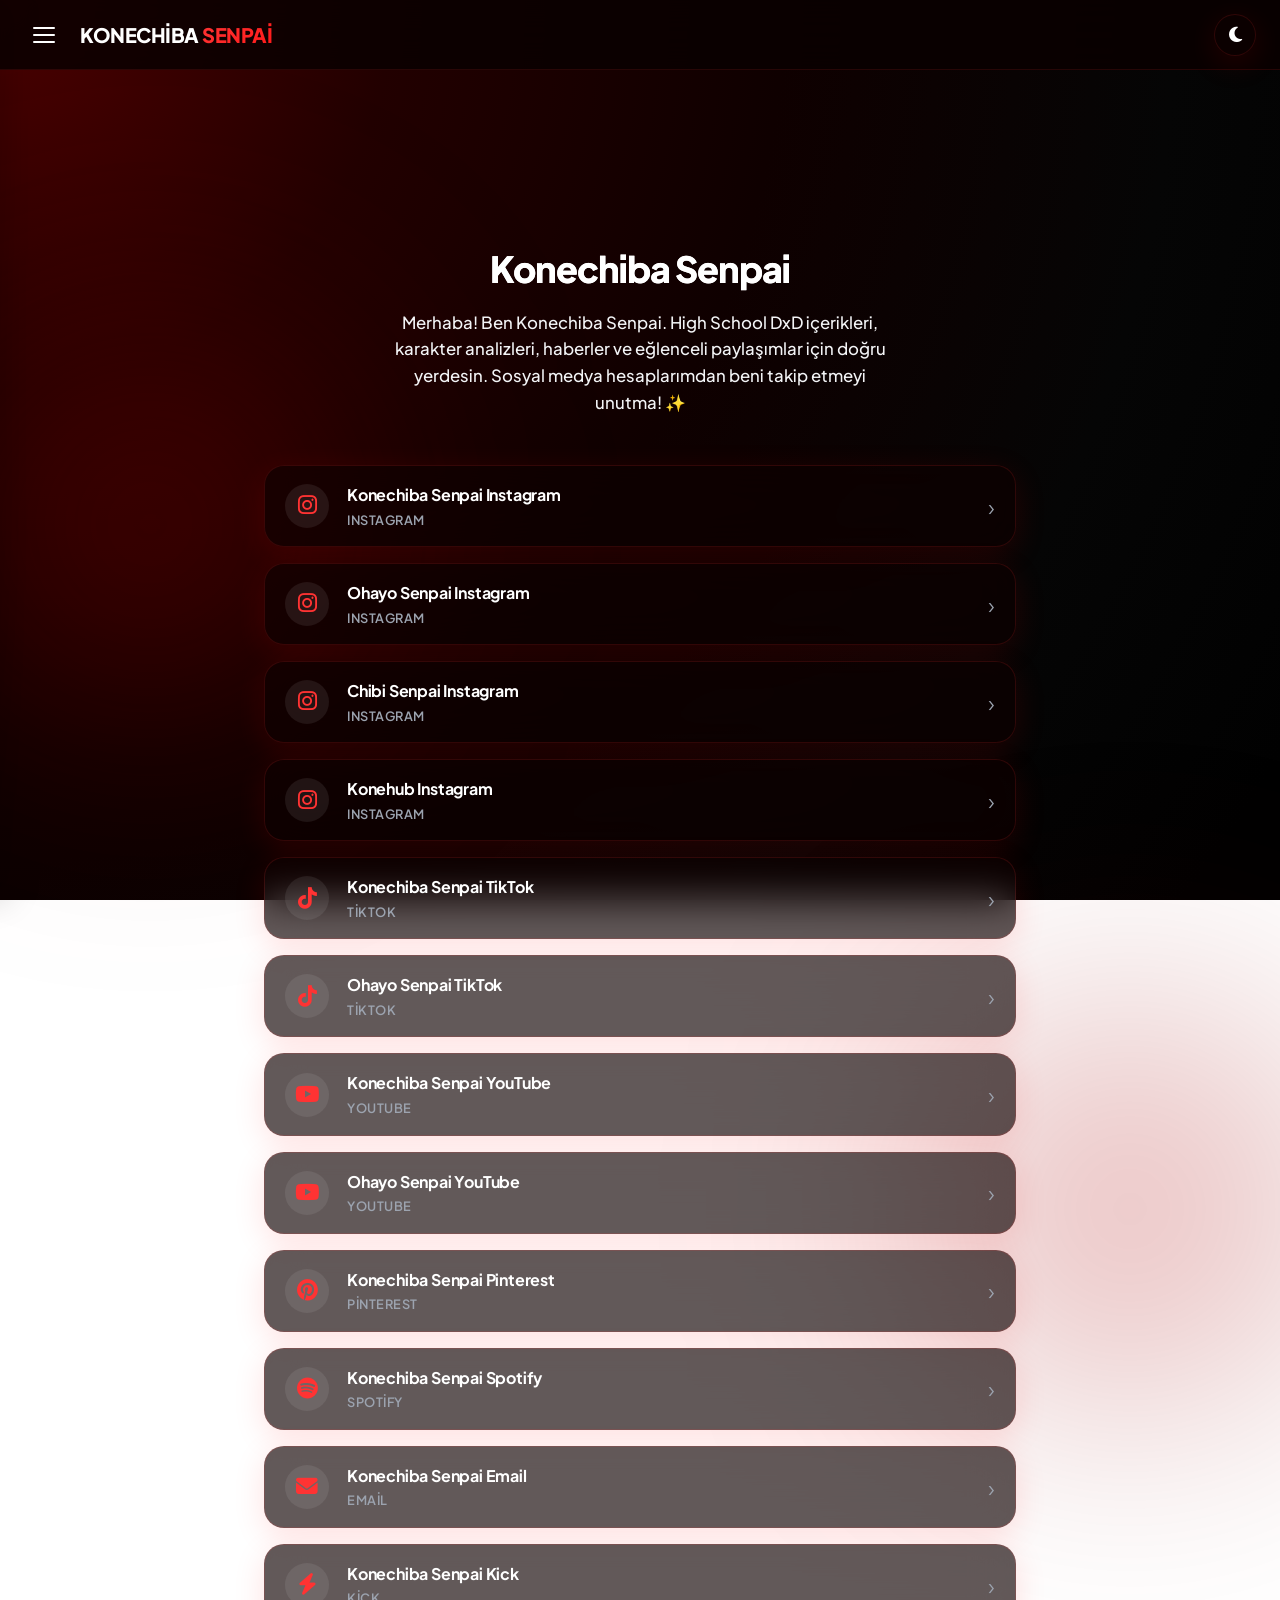
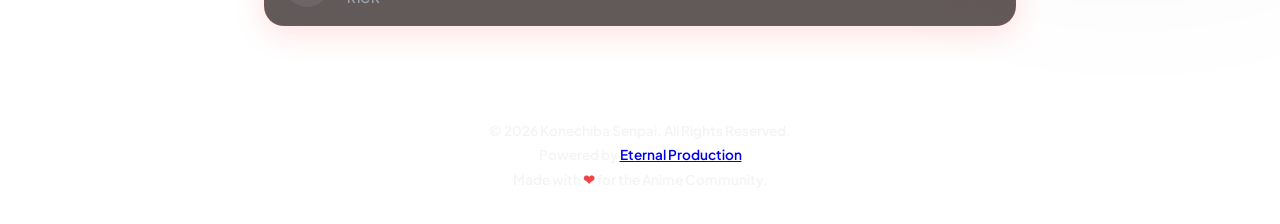
==== index.html @ e098ccb7 "Add files via upload" ====
<!DOCTYPE html>
<html lang="tr" data-theme="light">
<head>
<meta charset="UTF-8">
<meta name="viewport" content="width=device-width, initial-scale=1.0, viewport-fit=cover">
<title>Konechiba Senpai</title>
<meta name="description" content="Konechiba Senpai — Eternal Production çatısı altında Türkçe anime dublaj sanatçısı. Tüm sosyal medya hesapları ve dublaj projeleri burada.">

<meta name="theme-color" content="#ff3333">

<link rel="stylesheet" href="style.css">
<link rel="stylesheet" href="https://cdnjs.cloudflare.com/ajax/libs/font-awesome/6.5.1/css/all.min.css">
</head>
<body>

<div id="loading-screen" class="loading-screen">
  <div class="loading-mark" aria-hidden="true"></div>
</div>

<div id="app-shell">

  <!-- NAVBAR -->
  <header class="navbar">
    <div class="navbar-left">
      <button id="hamburger-btn" class="hamburger-btn" aria-label="Menüyü aç" aria-expanded="false">
        <span></span><span></span><span></span>
      </button>
      <div class="brand">Konechiba <span>Senpai</span></div>
    </div>
    <div class="navbar-right">
      <button id="theme-toggle-btn" class="theme-toggle-btn" aria-label="Temayı değiştir">
        <i class="fa-solid fa-moon" id="theme-icon"></i>
      </button>
    </div>
  </header>

  <!-- SIDE MENU -->
  <div id="side-overlay" class="side-overlay"></div>
  <nav id="side-menu" class="side-menu" aria-label="Ana menü">
    <div class="side-menu-header">
      <div class="brand">Konechiba <span>Senpai</span></div>
      <button id="side-menu-close" class="side-menu-close" aria-label="Menüyü kapat">✕</button>
    </div>
    <div class="side-menu-section">
      <p class="side-menu-title">Menü</p>
      <a href="index.html" class="side-menu-link active"><span class="icon">🏠</span> Ana Sayfa</a>
      <a href="dublaj.html" class="side-menu-link"><span class="icon">🎬</span> Dublajlarımız</a>
    </div>
  </nav>

  <!-- MAIN -->
  <main class="page-content">
    <section class="hero">
      <img id="hero-logo" class="hero-logo" src="" alt="Konechiba Senpai logo" onerror="this.style.visibility='hidden'">
      <h1 id="hero-name" class="hero-name">&nbsp;</h1>
      <p id="hero-bio" class="hero-bio">&nbsp;</p>
    </section>

    <section id="social-grid" class="social-grid" aria-label="Sosyal medya hesapları">
      <!-- JS ile home.js'den otomatik oluşturulur -->
    </section>
  </main>

  <footer class="site-footer">
    <p>© 2026 Konechiba Senpai. All Rights Reserved.</p>
    <p>
      Powered by
      <a href="https://www.eternalproduction.net" target="_blank" rel="noopener noreferrer">
        Eternal Production
      </a>
    </p>
    <p>Made with <span>❤</span> for the Anime Community.</p>
  </footer>
</div>

<div id="toast-stack" class="toast-stack"></div>

<script src="common.js"></script>
<script src="home.js"></script>
</body>
</html>
---- style.css ----
/* ==========================================================================
   style.css — Konechiba Senpai | Eternal Production
   Premium Glassmorphism Dark/Light Theme Design
   ========================================================================== */

@import url('https://fonts.googleapis.com/css2?family=Plus+Jakarta+Sans:wght@300;400;500;600;700;800&display=swap');

/* === CSS VARIABLES === */
:root {
  /* Fonts */
  --font-main: 'Plus Jakarta Sans', sans-serif;

  /* Colors - Default Black & Red Theme (formerly Light) */
  --bg-gradient: radial-gradient(
    circle at top left,
    #4d0000 0%,
    #220000 25%,
    #0f0000 50%,
    #050505 75%,
    #000000 100%
  );
  --bg-solid: #000000;
  --text-primary: #ffffff;
  --text-secondary: #f3f4f6;
  --text-muted: #9ca3af;
  --accent: #ff3333;
  --accent-glow: rgba(255, 51, 51, 0.25);
  --accent-hover: #ff1a1a;
  
  /* Glassmorphism Elements */
  --glass-bg: rgba(15, 0, 0, 0.65);
  --glass-border: rgba(255, 51, 51, 0.15);
  --glass-shadow: 0 8px 32px 0 rgba(255, 0, 0, 0.12);
  --glass-blur: blur(20px);
  
  /* Specific UI Panels */
  --nav-bg: rgba(10, 0, 0, 0.85);
  --nav-border: rgba(255, 51, 51, 0.12);
  --side-menu-bg: rgba(5, 0, 0, 0.98);
  --card-hover-bg: rgba(255, 0, 0, 0.08);
  --border-light: rgba(255, 255, 255, 0.08);

  /* Common Variables */
  --transition-fast: 0.2s cubic-bezier(0.4, 0, 0.2, 1);
  --transition-normal: 0.3s cubic-bezier(0.4, 0, 0.2, 1);
  --transition-slow: 0.5s cubic-bezier(0.4, 0, 0.2, 1);
  --radius-sm: 8px;
  --radius-md: 14px;
  --radius-lg: 20px;
  --radius-xl: 30px;
}

html[data-theme="dark"] {
  /* Colors - Crimson Dark Theme */
  --bg-gradient: radial-gradient(
    circle at top left,
    #8b0000 0%,
    #4d0000 25%,
    #1a0000 50%,
    #050505 75%,
    #000000 100%
  );

  --bg-solid: #000000;
  --text-primary: #f9fafb;
  --text-secondary: #d1d5db;
  --text-muted: #9ca3af;

  /* Red Theme */
  --accent: #ff1a1a;
  --accent-glow: rgba(255, 0, 0, 0.30);
  --accent-hover: #ff4040;

  /* Glassmorphism */
  --glass-bg: rgba(20, 0, 0, 0.55);
  --glass-border: rgba(255, 255, 255, 0.08);
  --glass-shadow: 0 8px 32px rgba(255, 0, 0, 0.15);
  --glass-blur: blur(20px);

  /* Panels */
  --nav-bg: rgba(15, 0, 0, 0.80);
  --nav-border: rgba(255, 0, 0, 0.08);
  --side-menu-bg: rgba(10, 0, 0, 0.97);
  --card-hover-bg: rgba(255, 0, 0, 0.05);
  --border-light: rgba(255, 255, 255, 0.06);

}

/* === RESET & BASE === */
*, *::before, *::after {
  box-sizing: border-box;
  margin: 0;
  padding: 0;
  -webkit-tap-highlight-color: transparent;
}

body {
  font-family: var(--font-main);
  background: var(--bg-gradient);
  background-attachment: fixed;
  color: var(--text-primary);
  min-height: 100vh;
  display: flex;
  flex-direction: column;
  overflow-x: hidden;
  transition: background var(--transition-slow), color var(--transition-normal);
  line-height: 1.6;
}

/* === LOADING SCREEN === */
.loading-screen {
  position: fixed;
  top: 0; left: 0; right: 0; bottom: 0;
  background: var(--bg-solid);
  display: flex;
  justify-content: center;
  align-items: center;
  z-index: 9999;
  opacity: 1;
  visibility: visible;
  transition: opacity var(--transition-normal), visibility var(--transition-normal);
}

.loading-screen.is-hidden {
  opacity: 0;
  visibility: hidden;
}

.loading-mark {
  width: 45px;
  height: 45px;
  border: 3px solid var(--border-light);
  border-top-color: var(--accent);
  border-radius: 50%;
  animation: spin 0.8s cubic-bezier(0.5, 0.1, 0.5, 0.9) infinite;
}

@keyframes spin {
  to { transform: rotate(360deg); }
}

/* === APP SHELL === */
#app-shell {
  display: flex;
  flex-direction: column;
  min-height: 100vh;
  position: relative;
  z-index: 1;
}

#app-shell::before,
#app-shell::after {
  content: "";
  position: absolute;
  width: 500px;
  height: 500px;
  border-radius: 50%;
  background: radial-gradient(
    circle,
    rgba(255, 0, 0, 0.35) 0%,
    rgba(120, 0, 0, 0.20) 40%,
    transparent 100%
  );
  filter: blur(120px);
  z-index: -1;
  pointer-events: none;
  animation: float 10s ease-in-out infinite alternate;
}

#app-shell::before {
  top: 5%;
  left: -150px;
}

#app-shell::after {
  bottom: 10%;
  right: -150px;
  animation-delay: -5s;

}

#app-shell::before {
  top: 15%;
  left: -100px;
}

#app-shell::after {
  bottom: 20%;
  right: -100px;
  animation-delay: -5s;
}

@keyframes float {
  0% { transform: translate(0, 0) scale(1); }
  100% { transform: translate(50px, 50px) scale(1.1); }
}

/* === GLASS CARD COMMON === */
.glass-card {
  background: var(--glass-bg);
  backdrop-filter: var(--glass-blur);
  -webkit-backdrop-filter: var(--glass-blur);
  border: 1px solid var(--glass-border);
  box-shadow: var(--glass-shadow);
  border-radius: var(--radius-lg);
  transition: transform var(--transition-normal), background-color var(--transition-normal), border var(--transition-normal), box-shadow var(--transition-normal);
}

/* === NAVBAR === */
.navbar {
  position: fixed;
  top: 0;
  left: 0;
  right: 0;
  height: 70px;
  padding: 0 24px;
  display: flex;
  justify-content: space-between;
  align-items: center;
  background: var(--nav-bg);
  backdrop-filter: var(--glass-blur);
  -webkit-backdrop-filter: var(--glass-blur);
  border-bottom: 1px solid var(--nav-border);
  z-index: 1000;
  transition: background var(--transition-normal), border var(--transition-normal);
}

.navbar-left, .navbar-right {
  display: flex;
  align-items: center;
  gap: 16px;
}

/* Brand Name */
.brand {
  font-size: 1.25rem;
  font-weight: 800;
  letter-spacing: -0.5px;
  color: var(--text-primary);
  text-transform: uppercase;
}

.brand span {
  color: var(--accent);
  background: linear-gradient(135deg, var(--accent), var(--accent-hover));
  -webkit-background-clip: text;
  -webkit-text-fill-color: transparent;
}

/* Hamburger Button */
.hamburger-btn {
  background: none;
  border: none;
  cursor: pointer;
  width: 40px;
  height: 40px;
  display: flex;
  flex-direction: column;
  justify-content: center;
  align-items: center;
  gap: 5px;
  border-radius: var(--radius-sm);
  transition: background var(--transition-fast);
}

.hamburger-btn:hover {
  background: var(--border-light);
}

.hamburger-btn span {
  display: block;
  width: 22px;
  height: 2px;
  background-color: var(--text-primary);
  border-radius: 2px;
  transition: transform var(--transition-normal), opacity var(--transition-normal);
}

.hamburger-btn.is-open span:nth-child(1) {
  transform: translateY(7px) rotate(45deg);
}

.hamburger-btn.is-open span:nth-child(2) {
  opacity: 0;
}

.hamburger-btn.is-open span:nth-child(3) {
  transform: translateY(-7px) rotate(-45deg);
}

/* Theme Toggle Button */
.theme-toggle-btn {
  background: var(--glass-bg);
  border: 1px solid var(--glass-border);
  cursor: pointer;
  width: 42px;
  height: 42px;
  border-radius: 50%;
  display: flex;
  justify-content: center;
  align-items: center;
  color: var(--text-primary);
  font-size: 1.1rem;
  box-shadow: var(--glass-shadow);
  transition: transform var(--transition-fast), background var(--transition-fast);
}

.theme-toggle-btn:hover {
  transform: scale(1.08);
  background: var(--card-hover-bg);
}

.theme-toggle-btn:active {
  transform: scale(0.95);
}

/* PWA Install Button */
.nav-pill {
  font-family: var(--font-main);
  font-size: 0.9rem;
  font-weight: 600;
  padding: 8px 16px;
  border-radius: var(--radius-xl);
  border: none;
  cursor: pointer;
  display: flex;
  align-items: center;
  gap: 8px;
  text-decoration: none;
  transition: transform var(--transition-fast), background var(--transition-fast), box-shadow var(--transition-fast);
}

.nav-pill.primary {
  background: var(--accent);
  color: #ffffff;
  box-shadow: 0 4px 14px var(--accent-glow);
}

.nav-pill.primary:hover {
  background: var(--accent-hover);
  transform: translateY(-2px);
  box-shadow: 0 6px 20px var(--accent-glow);
}

.nav-pill.primary:active {
  transform: translateY(0);
}

.install-pill {
  display: none !important; /* Hide initially */
}

.install-pill.is-visible {
  display: inline-flex !important; /* Display when eligible */
}

/* === SIDE DRAWER MENU === */
.side-overlay {
  position: fixed;
  top: 0; left: 0; right: 0; bottom: 0;
  background: rgba(0, 0, 0, 0.4);
  backdrop-filter: blur(4px);
  -webkit-backdrop-filter: blur(4px);
  z-index: 1100;
  opacity: 0;
  visibility: hidden;
  transition: opacity var(--transition-normal), visibility var(--transition-normal);
}

.side-overlay.is-visible {
  opacity: 1;
  visibility: visible;
}

.side-menu {
  position: fixed;
  top: 0;
  left: 0;
  bottom: 0;
  width: 300px;
  max-width: 85%;
  background: var(--side-menu-bg);
  backdrop-filter: blur(20px);
  -webkit-backdrop-filter: blur(20px);
  z-index: 1200;
  transform: translateX(-100%);
  transition: transform var(--transition-normal);
  display: flex;
  flex-direction: column;
  padding: 24px;
  box-shadow: 10px 0 30px rgba(0, 0, 0, 0.15);
  border-right: 1px solid var(--nav-border);
}

.side-menu.is-open {
  transform: translateX(0);
}

.side-menu-header {
  display: flex;
  justify-content: space-between;
  align-items: center;
  margin-bottom: 40px;
}

.side-menu-close {
  background: none;
  border: none;
  cursor: pointer;
  color: var(--text-primary);
  font-size: 1.25rem;
  width: 36px;
  height: 36px;
  display: flex;
  justify-content: center;
  align-items: center;
  border-radius: 50%;
  transition: background var(--transition-fast);
}

.side-menu-close:hover {
  background: var(--border-light);
}

.side-menu-section {
  display: flex;
  flex-direction: column;
  gap: 8px;
}

.side-menu-title {
  font-size: 0.8rem;
  font-weight: 700;
  text-transform: uppercase;
  letter-spacing: 1.5px;
  color: var(--text-muted);
  margin-bottom: 12px;
  padding-left: 8px;
}

.side-menu-link {
  font-size: 1rem;
  font-weight: 600;
  color: var(--text-secondary);
  text-decoration: none;
  padding: 14px 18px;
  border-radius: var(--radius-md);
  display: flex;
  align-items: center;
  gap: 12px;
  transition: color var(--transition-fast), background var(--transition-fast), transform var(--transition-fast);
}

.side-menu-link .icon {
  font-size: 1.15rem;
}

.side-menu-link:hover {
  color: var(--accent);
  background: var(--border-light);
  transform: translateX(5px);
}

.side-menu-link.active {
  color: #ffffff;
  background: var(--accent);
  box-shadow: 0 4px 15px var(--accent-glow);
}

.side-menu-link.active:hover {
  transform: none;
}

/* === PAGE CONTENT & HERO === */
.page-content {
  flex-grow: 1;
  padding: 110px 24px 60px 24px; /* Space for fixed navbar */
  max-width: 800px;
  width: 100%;
  margin: 0 auto;
}

.hero {
  text-align: center;
  margin-bottom: 48px;
  display: flex;
  flex-direction: column;
  align-items: center;
}

.hero-logo {
  width: 110px;
  height: 110px;
  border-radius: 50%;
  object-fit: cover;
  margin-bottom: 20px;
  border: 4px solid var(--glass-border);
  box-shadow: var(--glass-shadow);
  background: var(--glass-bg);
  animation: logoPulse 4s ease-in-out infinite alternate;
}

@keyframes logoPulse {
  0% { transform: scale(1); box-shadow: 0 0 0 0 var(--accent-glow); }
  100% { transform: scale(1.03); box-shadow: 0 0 20px 4px var(--accent-glow); }
}

.hero-name {
  font-size: 2.25rem;
  font-weight: 800;
  letter-spacing: -1px;
  margin-bottom: 12px;
  color: var(--text-primary);
  background: linear-gradient(135deg, var(--text-primary), var(--text-secondary));
  -webkit-background-clip: text;
}

.hero-bio {
  font-size: 1.05rem;
  font-weight: 500;
  color: var(--text-secondary);
  max-width: 500px;
  margin: 0 auto;
  line-height: 1.6;
}

/* === SOCIAL GRID === */
.social-grid {
  display: flex;
  flex-direction: column;
  gap: 16px;
  width: 100%;
}

.social-card {
  display: flex;
  align-items: center;
  padding: 16px 20px;
  text-decoration: none;
  color: var(--text-primary);
  opacity: 0;
  animation: slideInUp 0.6s cubic-bezier(0.16, 1, 0.3, 1) forwards;
}

@keyframes slideInUp {
  from {
    opacity: 0;
    transform: translateY(20px);
  }
  to {
    opacity: 1;
    transform: translateY(0);
  }
}

.social-card:hover {
  transform: translateY(-3px);
  background: var(--card-hover-bg);
  box-shadow: 0 12px 30px rgba(31, 38, 135, 0.12);
  border-color: var(--accent);
}

.social-icon {
  width: 44px;
  height: 44px;
  border-radius: 50%;
  background: var(--border-light);
  display: flex;
  justify-content: center;
  align-items: center;
  font-size: 1.35rem;
  color: var(--accent);
  flex-shrink: 0;
  margin-right: 18px;
  overflow: hidden;
  transition: transform var(--transition-fast), background var(--transition-fast);
}

.social-icon img {
  width: 100%;
  height: 100%;
  object-fit: cover;
}

.social-card:hover .social-icon {
  transform: scale(1.1) rotate(-5deg);
  background: var(--accent-glow);
}

.social-text {
  flex-grow: 1;
  display: flex;
  flex-direction: column;
}

.social-username {
  font-weight: 700;
  font-size: 1rem;
  letter-spacing: -0.2px;
  margin-bottom: 2px;
}

.social-platform {
  font-size: 0.8rem;
  color: var(--text-muted);
  font-weight: 600;
  text-transform: uppercase;
  letter-spacing: 0.5px;
}

.social-arrow {
  font-size: 1.5rem;
  color: var(--text-muted);
  font-weight: 300;
  transition: transform var(--transition-fast), color var(--transition-fast);
  margin-left: 10px;
}

.social-card:hover .social-arrow {
  transform: translateX(4px);
  color: var(--accent);
}

/* Disabled State for invalid URL */
.social-card[aria-disabled="true"] {
  cursor: not-allowed;
  opacity: 0.6 !important;
}

.social-card[aria-disabled="true"] .social-arrow {
  display: none;
}

/* === DUB GRID (PROJECTS PAGE) === */
.page-header {
  text-align: center;
  margin-bottom: 40px;
}

.page-eyebrow {
  font-size: 0.8rem;
  font-weight: 700;
  text-transform: uppercase;
  letter-spacing: 2px;
  color: var(--accent);
  margin-bottom: 8px;
}

.page-title {
  font-size: 2.25rem;
  font-weight: 800;
  letter-spacing: -1px;
  margin-bottom: 12px;
}

.page-sub {
  font-size: 1.05rem;
  color: var(--text-secondary);
}

.dub-grid {
  display: flex;
  flex-direction: column;
  gap: 28px;
  width: 100%;
}

.dub-card {
  display: flex;
  flex-direction: column;
  overflow: hidden;
  opacity: 0;
  animation: slideInUp 0.6s cubic-bezier(0.16, 1, 0.3, 1) forwards;
  transition: transform var(--transition-normal), box-shadow var(--transition-normal);
}

.dub-card:hover {
  transform: translateY(-5px);
  box-shadow: 0 15px 35px rgba(0, 0, 0, 0.12);
}

.dub-cover {
  width: 100%;
  height: 220px;
  object-fit: cover;
  border-bottom: 1px solid var(--border-light);
}

.dub-body {
  padding: 24px;
  display: flex;
  flex-direction: column;
  gap: 14px;
}

.dub-site-row {
  display: flex;
  align-items: center;
  gap: 8px;
}

.dub-site-logo {
  width: 18px;
  height: 18px;
  object-fit: contain;
  border-radius: 4px;
}

.dub-site-name {
  font-size: 0.75rem;
  font-weight: 700;
  color: var(--text-muted);
  text-transform: uppercase;
  letter-spacing: 1px;
}

.dub-title {
  font-size: 1.4rem;
  font-weight: 700;
  letter-spacing: -0.4px;
  line-height: 1.3;
}

.dub-desc {
  font-size: 0.95rem;
  color: var(--text-secondary);
  line-height: 1.55;
}

/* Meta Grid inside Dub Card */
.dub-meta-grid {
  display: grid;
  grid-template-columns: repeat(2, 1fr);
  gap: 12px;
  padding: 14px;
  background: var(--border-light);
  border-radius: var(--radius-md);
  margin: 6px 0;
}

.dub-meta-item {
  display: flex;
  flex-direction: column;
  gap: 2px;
}

.dub-meta-item .label {
  font-size: 0.72rem;
  font-weight: 700;
  text-transform: uppercase;
  letter-spacing: 0.5px;
  color: var(--text-muted);
}

.dub-meta-item .value {
  font-size: 0.85rem;
  font-weight: 600;
  color: var(--text-primary);
}

/* Dub Watch Button */
.btn {
  font-family: var(--font-main);
  font-size: 0.95rem;
  font-weight: 700;
  padding: 12px 24px;
  border-radius: var(--radius-md);
  border: none;
  cursor: pointer;
  display: inline-flex;
  justify-content: center;
  align-items: center;
  gap: 10px;
  text-decoration: none;
  text-align: center;
  width: 100%;
  text-transform: uppercase;
  letter-spacing: 0.5px;
  transition: transform var(--transition-fast), background var(--transition-fast), box-shadow var(--transition-fast);
}

.btn-primary {
  background: var(--accent);
  color: #ffffff;
  box-shadow: 0 4px 14px var(--accent-glow);
}

.btn-primary:hover {
  background: var(--accent-hover);
  transform: translateY(-2px);
  box-shadow: 0 6px 20px var(--accent-glow);
}

.btn-primary:active {
  transform: translateY(0);
}

.btn-ghost {
  background: var(--border-light);
  color: var(--text-muted);
  cursor: not-allowed;
}

/* === SITE FOOTER === */
.site-footer {
  text-align: center;
  padding: 32px 24px;
  font-size: 0.85rem;
  font-weight: 600;
  color: var(--text-secondary);
  border-top: 1px solid var(--border-light);
  margin-top: auto;
  line-height: 1.8;
}

.site-footer span {
  color: #ef4444;
  display: inline-block;
  animation: heartBeat 1.2s infinite;
}

@keyframes heartBeat {
  0%, 100% { transform: scale(1); }
  50% { transform: scale(1.2); }
}

/* === TOAST NOTIFICATIONS === */
.toast-stack {
  position: fixed;
  bottom: 24px;
  right: 24px;
  z-index: 2000;
  display: flex;
  flex-direction: column;
  gap: 10px;
  pointer-events: none;
  max-width: 320px;
  width: calc(100% - 48px);
}

.toast {
  background: var(--glass-bg);
  backdrop-filter: var(--glass-blur);
  -webkit-backdrop-filter: var(--glass-blur);
  border: 1px solid var(--glass-border);
  box-shadow: var(--glass-shadow);
  padding: 14px 18px;
  border-radius: var(--radius-md);
  font-size: 0.85rem;
  font-weight: 600;
  color: var(--text-primary);
  pointer-events: auto;
  animation: toastIn 0.35s cubic-bezier(0.16, 1, 0.3, 1) forwards;
  display: flex;
  align-items: center;
  border-left: 4px solid var(--accent);
}

.toast.success {
  border-left-color: #10b981;
}

.toast.error {
  border-left-color: #ef4444;
}

@keyframes toastIn {
  from {
    opacity: 0;
    transform: translateY(20px) scale(0.9);
  }
  to {
    opacity: 1;
    transform: translateY(0) scale(1);
  }
}

/* === PLACEHOLDERS === */
.placeholder-note {
  text-align: center;
  color: var(--text-secondary);
  padding: 30px;
  font-weight: 500;
}

/* === RESPONSIVE MEDIA QUERIES === */
@media (min-width: 600px) {
  .dub-card {
    flex-direction: row;
    height: 280px;
  }
  
  .dub-cover {
    width: 200px;
    height: 100%;
    border-bottom: none;
    border-right: 1px solid var(--border-light);
  }
  
  .dub-body {
    flex-grow: 1;
    padding: 24px;
    justify-content: center;
  }
  
  .dub-meta-grid {
    grid-template-columns: repeat(4, 1fr);
  }
  
  .btn {
    width: auto;
    align-self: flex-start;
  }
}
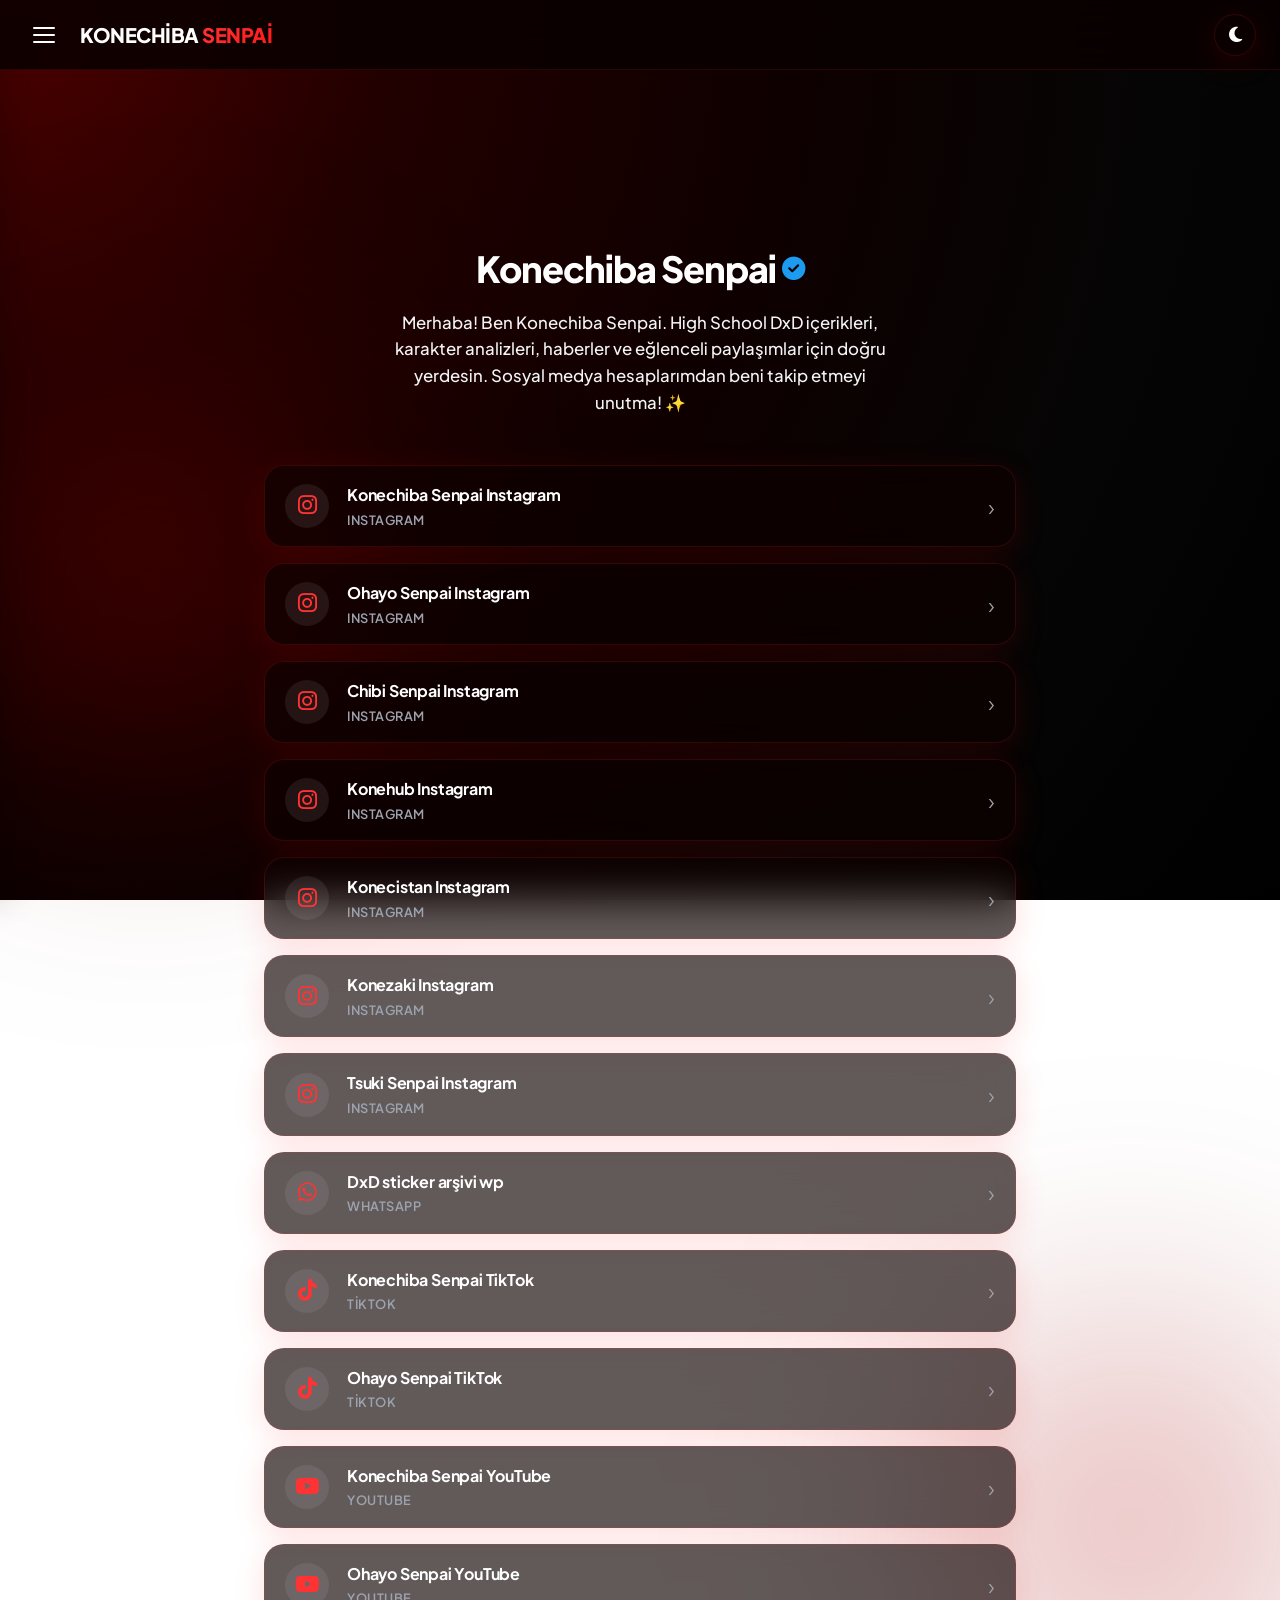
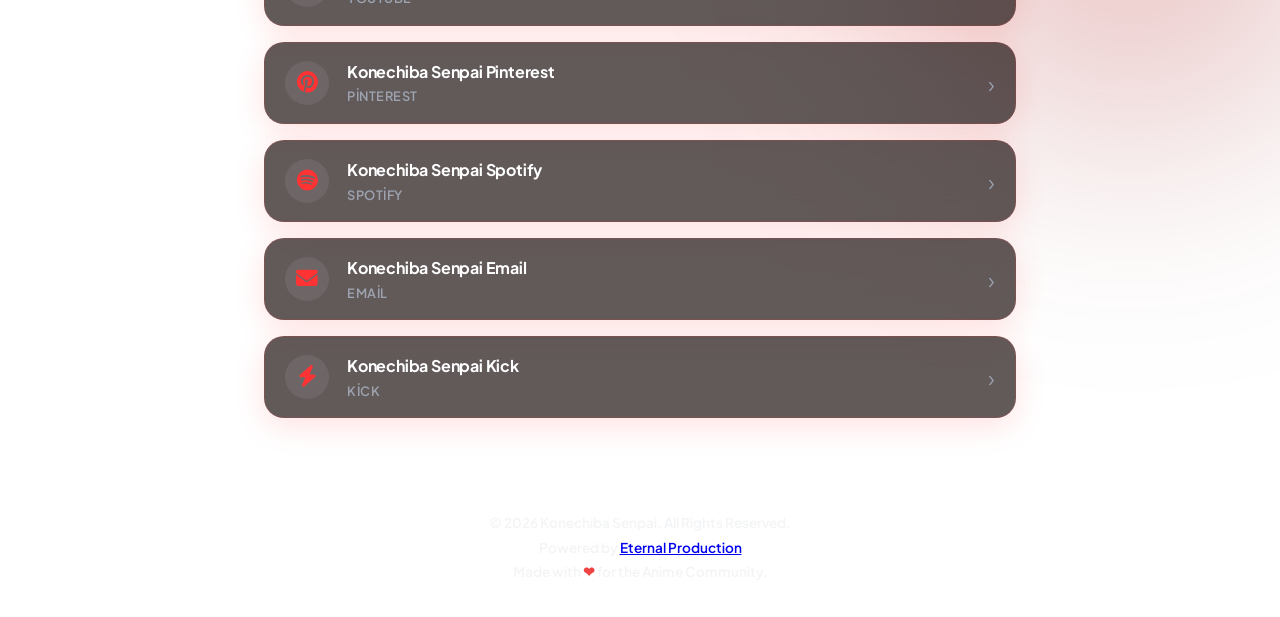
==== commit 2997bbd7: "Update index.html" ====
--- a/index.html
+++ b/index.html
@@ -8,7 +8,7 @@
 
 <meta name="theme-color" content="#ff3333">
 
-<link rel="stylesheet" href="style.css">
+<link rel="stylesheet" href="css/style.css">
 <link rel="stylesheet" href="https://cdnjs.cloudflare.com/ajax/libs/font-awesome/6.5.1/css/all.min.css">
 </head>
 <body>
@@ -45,6 +45,8 @@
       <p class="side-menu-title">Menü</p>
       <a href="index.html" class="side-menu-link active"><span class="icon">🏠</span> Ana Sayfa</a>
       <a href="dublaj.html" class="side-menu-link"><span class="icon">🎬</span> Dublajlarımız</a>
+      <a href="sponsorlar.html" class="side-menu-link"><span class="icon">🤝</span> Sponsorlar</a>
+      <a href="konechiba.html" class="side-menu-link active"><span class="icon">❤️</span> Bağış Yap</a>
     </div>
   </nav>
 
@@ -75,7 +77,7 @@
 
 <div id="toast-stack" class="toast-stack"></div>
 
-<script src="common.js"></script>
-<script src="home.js"></script>
+<script src="js/common.js"></script>
+<script src="js/home.js"></script>
 </body>
 </html>
--- a/css/style.css
+++ b/css/style.css
@@ -0,0 +1,1193 @@
+
+/* ==========================================================================
+   style.css — Konechiba Senpai | Eternal Production
+   Premium Glassmorphism Dark/Light Theme Design
+   ========================================================================== */
+
+@import url('https://fonts.googleapis.com/css2?family=Plus+Jakarta+Sans:wght@300;400;500;600;700;800&display=swap');
+
+/* === CSS VARIABLES === */
+:root {
+  /* Fonts */
+  --font-main: 'Plus Jakarta Sans', sans-serif;
+
+  /* Colors - Default Black & Red Theme (formerly Light) */
+  --bg-gradient: radial-gradient(
+    circle at top left,
+    #4d0000 0%,
+    #220000 25%,
+    #0f0000 50%,
+    #050505 75%,
+    #000000 100%
+  );
+  --bg-solid: #000000;
+  --text-primary: #ffffff;
+  --text-secondary: #f3f4f6;
+  --text-muted: #9ca3af;
+  --accent: #ff3333;
+  --accent-glow: rgba(255, 51, 51, 0.25);
+  --accent-hover: #ff1a1a;
+  
+  /* Glassmorphism Elements */
+  --glass-bg: rgba(15, 0, 0, 0.65);
+  --glass-border: rgba(255, 51, 51, 0.15);
+  --glass-shadow: 0 8px 32px 0 rgba(255, 0, 0, 0.12);
+  --glass-blur: blur(20px);
+  
+  /* Specific UI Panels */
+  --nav-bg: rgba(10, 0, 0, 0.85);
+  --nav-border: rgba(255, 51, 51, 0.12);
+  --side-menu-bg: rgba(5, 0, 0, 0.98);
+  --card-hover-bg: rgba(255, 0, 0, 0.08);
+  --border-light: rgba(255, 255, 255, 0.08);
+
+  /* Common Variables */
+  --transition-fast: 0.2s cubic-bezier(0.4, 0, 0.2, 1);
+  --transition-normal: 0.3s cubic-bezier(0.4, 0, 0.2, 1);
+  --transition-slow: 0.5s cubic-bezier(0.4, 0, 0.2, 1);
+  --radius-sm: 8px;
+  --radius-md: 14px;
+  --radius-lg: 20px;
+  --radius-xl: 30px;
+}
+
+html[data-theme="dark"] {
+  /* Colors - Crimson Dark Theme */
+  --bg-gradient: radial-gradient(
+    circle at top left,
+    #8b0000 0%,
+    #4d0000 25%,
+    #1a0000 50%,
+    #050505 75%,
+    #000000 100%
+  );
+
+  --bg-solid: #000000;
+  --text-primary: #f9fafb;
+  --text-secondary: #d1d5db;
+  --text-muted: #9ca3af;
+
+  /* Red Theme */
+  --accent: #ff1a1a;
+  --accent-glow: rgba(255, 0, 0, 0.30);
+  --accent-hover: #ff4040;
+
+  /* Glassmorphism */
+  --glass-bg: rgba(20, 0, 0, 0.55);
+  --glass-border: rgba(255, 255, 255, 0.08);
+  --glass-shadow: 0 8px 32px rgba(255, 0, 0, 0.15);
+  --glass-blur: blur(20px);
+
+  /* Panels */
+  --nav-bg: rgba(15, 0, 0, 0.80);
+  --nav-border: rgba(255, 0, 0, 0.08);
+  --side-menu-bg: rgba(10, 0, 0, 0.97);
+  --card-hover-bg: rgba(255, 0, 0, 0.05);
+  --border-light: rgba(255, 255, 255, 0.06);
+
+}
+
+/* === RESET & BASE === */
+*, *::before, *::after {
+  box-sizing: border-box;
+  margin: 0;
+  padding: 0;
+  -webkit-tap-highlight-color: transparent;
+}
+
+body {
+  font-family: var(--font-main);
+  background: var(--bg-gradient);
+  background-attachment: fixed;
+  color: var(--text-primary);
+  min-height: 100vh;
+  display: flex;
+  flex-direction: column;
+  overflow-x: hidden;
+  transition: background var(--transition-slow), color var(--transition-normal);
+  line-height: 1.6;
+}
+
+/* === LOADING SCREEN === */
+.loading-screen {
+  position: fixed;
+  top: 0; left: 0; right: 0; bottom: 0;
+  background: var(--bg-solid);
+  display: flex;
+  justify-content: center;
+  align-items: center;
+  z-index: 9999;
+  opacity: 1;
+  visibility: visible;
+  transition: opacity var(--transition-normal), visibility var(--transition-normal);
+}
+
+.loading-screen.is-hidden {
+  opacity: 0;
+  visibility: hidden;
+}
+
+.loading-mark {
+  width: 45px;
+  height: 45px;
+  border: 3px solid var(--border-light);
+  border-top-color: var(--accent);
+  border-radius: 50%;
+  animation: spin 0.8s cubic-bezier(0.5, 0.1, 0.5, 0.9) infinite;
+}
+
+@keyframes spin {
+  to { transform: rotate(360deg); }
+}
+
+/* === APP SHELL === */
+#app-shell {
+  display: flex;
+  flex-direction: column;
+  min-height: 100vh;
+  position: relative;
+  z-index: 1;
+}
+
+#app-shell::before,
+#app-shell::after {
+  content: "";
+  position: absolute;
+  width: 500px;
+  height: 500px;
+  border-radius: 50%;
+  background: radial-gradient(
+    circle,
+    rgba(255, 0, 0, 0.35) 0%,
+    rgba(120, 0, 0, 0.20) 40%,
+    transparent 100%
+  );
+  filter: blur(120px);
+  z-index: -1;
+  pointer-events: none;
+  animation: float 10s ease-in-out infinite alternate;
+}
+
+#app-shell::before {
+  top: 5%;
+  left: -150px;
+}
+
+#app-shell::after {
+  bottom: 10%;
+  right: -150px;
+  animation-delay: -5s;
+
+}
+
+#app-shell::before {
+  top: 15%;
+  left: -100px;
+}
+
+#app-shell::after {
+  bottom: 20%;
+  right: -100px;
+  animation-delay: -5s;
+}
+
+@keyframes float {
+  0% { transform: translate(0, 0) scale(1); }
+  100% { transform: translate(50px, 50px) scale(1.1); }
+}
+
+/* === GLASS CARD COMMON === */
+.glass-card {
+  background: var(--glass-bg);
+  backdrop-filter: var(--glass-blur);
+  -webkit-backdrop-filter: var(--glass-blur);
+  border: 1px solid var(--glass-border);
+  box-shadow: var(--glass-shadow);
+  border-radius: var(--radius-lg);
+  transition: transform var(--transition-normal), background-color var(--transition-normal), border var(--transition-normal), box-shadow var(--transition-normal);
+}
+
+/* === NAVBAR === */
+.navbar {
+  position: fixed;
+  top: 0;
+  left: 0;
+  right: 0;
+  height: 70px;
+  padding: 0 24px;
+  display: flex;
+  justify-content: space-between;
+  align-items: center;
+  background: var(--nav-bg);
+  backdrop-filter: var(--glass-blur);
+  -webkit-backdrop-filter: var(--glass-blur);
+  border-bottom: 1px solid var(--nav-border);
+  z-index: 1000;
+  transition: background var(--transition-normal), border var(--transition-normal);
+}
+
+.navbar-left, .navbar-right {
+  display: flex;
+  align-items: center;
+  gap: 16px;
+}
+
+/* Brand Name */
+.brand {
+  font-size: 1.25rem;
+  font-weight: 800;
+  letter-spacing: -0.5px;
+  color: var(--text-primary);
+  text-transform: uppercase;
+}
+
+.brand span {
+  color: var(--accent);
+  background: linear-gradient(135deg, var(--accent), var(--accent-hover));
+  -webkit-background-clip: text;
+  -webkit-text-fill-color: transparent;
+}
+
+/* Hamburger Button */
+.hamburger-btn {
+  background: none;
+  border: none;
+  cursor: pointer;
+  width: 40px;
+  height: 40px;
+  display: flex;
+  flex-direction: column;
+  justify-content: center;
+  align-items: center;
+  gap: 5px;
+  border-radius: var(--radius-sm);
+  transition: background var(--transition-fast);
+}
+
+.hamburger-btn:hover {
+  background: var(--border-light);
+}
+
+.hamburger-btn span {
+  display: block;
+  width: 22px;
+  height: 2px;
+  background-color: var(--text-primary);
+  border-radius: 2px;
+  transition: transform var(--transition-normal), opacity var(--transition-normal);
+}
+
+.hamburger-btn.is-open span:nth-child(1) {
+  transform: translateY(7px) rotate(45deg);
+}
+
+.hamburger-btn.is-open span:nth-child(2) {
+  opacity: 0;
+}
+
+.hamburger-btn.is-open span:nth-child(3) {
+  transform: translateY(-7px) rotate(-45deg);
+}
+
+/* Theme Toggle Button */
+.theme-toggle-btn {
+  background: var(--glass-bg);
+  border: 1px solid var(--glass-border);
+  cursor: pointer;
+  width: 42px;
+  height: 42px;
+  border-radius: 50%;
+  display: flex;
+  justify-content: center;
+  align-items: center;
+  color: var(--text-primary);
+  font-size: 1.1rem;
+  box-shadow: var(--glass-shadow);
+  transition: transform var(--transition-fast), background var(--transition-fast);
+}
+
+.theme-toggle-btn:hover {
+  transform: scale(1.08);
+  background: var(--card-hover-bg);
+}
+
+.theme-toggle-btn:active {
+  transform: scale(0.95);
+}
+
+/* PWA Install Button */
+.nav-pill {
+  font-family: var(--font-main);
+  font-size: 0.9rem;
+  font-weight: 600;
+  padding: 8px 16px;
+  border-radius: var(--radius-xl);
+  border: none;
+  cursor: pointer;
+  display: flex;
+  align-items: center;
+  gap: 8px;
+  text-decoration: none;
+  transition: transform var(--transition-fast), background var(--transition-fast), box-shadow var(--transition-fast);
+}
+
+.nav-pill.primary {
+  background: var(--accent);
+  color: #ffffff;
+  box-shadow: 0 4px 14px var(--accent-glow);
+}
+
+.nav-pill.primary:hover {
+  background: var(--accent-hover);
+  transform: translateY(-2px);
+  box-shadow: 0 6px 20px var(--accent-glow);
+}
+
+.nav-pill.primary:active {
+  transform: translateY(0);
+}
+
+.install-pill {
+  display: none !important; /* Hide initially */
+}
+
+.install-pill.is-visible {
+  display: inline-flex !important; /* Display when eligible */
+}
+
+/* === SIDE DRAWER MENU === */
+.side-overlay {
+  position: fixed;
+  top: 0; left: 0; right: 0; bottom: 0;
+  background: rgba(0, 0, 0, 0.4);
+  backdrop-filter: blur(4px);
+  -webkit-backdrop-filter: blur(4px);
+  z-index: 1100;
+  opacity: 0;
+  visibility: hidden;
+  transition: opacity var(--transition-normal), visibility var(--transition-normal);
+}
+
+.side-overlay.is-visible {
+  opacity: 1;
+  visibility: visible;
+}
+
+.side-menu {
+  position: fixed;
+  top: 0;
+  left: 0;
+  bottom: 0;
+  width: 300px;
+  max-width: 85%;
+  background: var(--side-menu-bg);
+  backdrop-filter: blur(20px);
+  -webkit-backdrop-filter: blur(20px);
+  z-index: 1200;
+  transform: translateX(-100%);
+  transition: transform var(--transition-normal);
+  display: flex;
+  flex-direction: column;
+  padding: 24px;
+  box-shadow: 10px 0 30px rgba(0, 0, 0, 0.15);
+  border-right: 1px solid var(--nav-border);
+}
+
+.side-menu.is-open {
+  transform: translateX(0);
+}
+
+.side-menu-header {
+  display: flex;
+  justify-content: space-between;
+  align-items: center;
+  margin-bottom: 40px;
+}
+
+.side-menu-close {
+  background: none;
+  border: none;
+  cursor: pointer;
+  color: var(--text-primary);
+  font-size: 1.25rem;
+  width: 36px;
+  height: 36px;
+  display: flex;
+  justify-content: center;
+  align-items: center;
+  border-radius: 50%;
+  transition: background var(--transition-fast);
+}
+
+.side-menu-close:hover {
+  background: var(--border-light);
+}
+
+.side-menu-section {
+  display: flex;
+  flex-direction: column;
+  gap: 8px;
+}
+
+.side-menu-title {
+  font-size: 0.8rem;
+  font-weight: 700;
+  text-transform: uppercase;
+  letter-spacing: 1.5px;
+  color: var(--text-muted);
+  margin-bottom: 12px;
+  padding-left: 8px;
+}
+
+.side-menu-link {
+  font-size: 1rem;
+  font-weight: 600;
+  color: var(--text-secondary);
+  text-decoration: none;
+  padding: 14px 18px;
+  border-radius: var(--radius-md);
+  display: flex;
+  align-items: center;
+  gap: 12px;
+  transition: color var(--transition-fast), background var(--transition-fast), transform var(--transition-fast);
+}
+
+.side-menu-link .icon {
+  font-size: 1.15rem;
+}
+
+.side-menu-link:hover {
+  color: var(--accent);
+  background: var(--border-light);
+  transform: translateX(5px);
+}
+
+.side-menu-link.active {
+  color: #ffffff;
+  background: var(--accent);
+  box-shadow: 0 4px 15px var(--accent-glow);
+}
+
+.side-menu-link.active:hover {
+  transform: none;
+}
+
+/* === PAGE CONTENT & HERO === */
+.page-content {
+  flex-grow: 1;
+  padding: 110px 24px 60px 24px; /* Space for fixed navbar */
+  max-width: 800px;
+  width: 100%;
+  margin: 0 auto;
+}
+
+.hero {
+  text-align: center;
+  margin-bottom: 48px;
+  display: flex;
+  flex-direction: column;
+  align-items: center;
+}
+
+.hero-logo {
+  width: 110px;
+  height: 110px;
+  border-radius: 50%;
+  object-fit: cover;
+  margin-bottom: 20px;
+  border: 4px solid var(--glass-border);
+  box-shadow: var(--glass-shadow);
+  background: var(--glass-bg);
+  animation: logoPulse 4s ease-in-out infinite alternate;
+}
+
+@keyframes logoPulse {
+  0% { transform: scale(1); box-shadow: 0 0 0 0 var(--accent-glow); }
+  100% { transform: scale(1.03); box-shadow: 0 0 20px 4px var(--accent-glow); }
+}
+
+.hero-name {
+  font-size: 2.25rem;
+  font-weight: 800;
+  letter-spacing: -1px;
+  margin-bottom: 12px;
+  color: var(--text-primary);
+  display: inline-flex;
+  align-items: center;
+  justify-content: center;
+  flex-wrap: wrap;
+  gap: 6px;
+}
+
+/* Verified Badge */
+.verified-badge {
+  position: relative;
+  display: inline-flex;
+  align-items: center;
+  justify-content: center;
+  color: #1d9bf0;
+  font-size: 0.65em;
+  cursor: pointer;
+  vertical-align: middle;
+  transition: transform var(--transition-fast);
+  user-select: none;
+}
+
+.verified-badge:hover {
+  transform: scale(1.15);
+}
+
+.verified-badge .badge-tooltip {
+  visibility: hidden;
+  opacity: 0;
+  position: absolute;
+  bottom: 130%;
+  left: 50%;
+  transform: translateX(-50%) translateY(5px);
+  background: rgba(15, 15, 20, 0.95);
+  color: #ffffff;
+  padding: 8px 14px;
+  border-radius: var(--radius-sm);
+  font-size: 0.8rem;
+  font-weight: 600;
+  letter-spacing: normal;
+  white-space: nowrap;
+  pointer-events: none;
+  box-shadow: 0 4px 20px rgba(0, 0, 0, 0.4);
+  border: 1px solid var(--glass-border);
+  backdrop-filter: blur(12px);
+  z-index: 100;
+  transition: opacity var(--transition-fast), transform var(--transition-fast), visibility var(--transition-fast);
+}
+
+.verified-badge .badge-tooltip::after {
+  content: "";
+  position: absolute;
+  top: 100%;
+  left: 50%;
+  transform: translateX(-50%);
+  border-width: 6px;
+  border-style: solid;
+  border-color: rgba(15, 15, 20, 0.95) transparent transparent transparent;
+}
+
+.verified-badge:hover .badge-tooltip,
+.verified-badge:focus .badge-tooltip,
+.verified-badge.active .badge-tooltip {
+  visibility: visible;
+  opacity: 1;
+  transform: translateX(-50%) translateY(0);
+}
+
+.hero-bio {
+  font-size: 1.05rem;
+  font-weight: 500;
+  color: var(--text-secondary);
+  max-width: 500px;
+  margin: 0 auto;
+  line-height: 1.6;
+}
+
+/* === SOCIAL GRID === */
+.social-grid {
+  display: flex;
+  flex-direction: column;
+  gap: 16px;
+  width: 100%;
+}
+
+.social-card {
+  display: flex;
+  align-items: center;
+  padding: 16px 20px;
+  text-decoration: none;
+  color: var(--text-primary);
+  opacity: 0;
+  animation: slideInUp 0.6s cubic-bezier(0.16, 1, 0.3, 1) forwards;
+}
+
+@keyframes slideInUp {
+  from {
+    opacity: 0;
+    transform: translateY(20px);
+  }
+  to {
+    opacity: 1;
+    transform: translateY(0);
+  }
+}
+
+.social-card:hover {
+  transform: translateY(-3px);
+  background: var(--card-hover-bg);
+  box-shadow: 0 12px 30px rgba(31, 38, 135, 0.12);
+  border-color: var(--accent);
+}
+
+.social-icon {
+  width: 44px;
+  height: 44px;
+  border-radius: 50%;
+  background: var(--border-light);
+  display: flex;
+  justify-content: center;
+  align-items: center;
+  font-size: 1.35rem;
+  color: var(--accent);
+  flex-shrink: 0;
+  margin-right: 18px;
+  overflow: hidden;
+  transition: transform var(--transition-fast), background var(--transition-fast);
+}
+
+.social-icon img {
+  width: 100%;
+  height: 100%;
+  object-fit: cover;
+}
+
+.social-card:hover .social-icon {
+  transform: scale(1.1) rotate(-5deg);
+  background: var(--accent-glow);
+}
+
+.social-text {
+  flex-grow: 1;
+  display: flex;
+  flex-direction: column;
+}
+
+.social-username {
+  font-weight: 700;
+  font-size: 1rem;
+  letter-spacing: -0.2px;
+  margin-bottom: 2px;
+}
+
+.social-platform {
+  font-size: 0.8rem;
+  color: var(--text-muted);
+  font-weight: 600;
+  text-transform: uppercase;
+  letter-spacing: 0.5px;
+}
+
+.social-arrow {
+  font-size: 1.5rem;
+  color: var(--text-muted);
+  font-weight: 300;
+  transition: transform var(--transition-fast), color var(--transition-fast);
+  margin-left: 10px;
+}
+
+.social-card:hover .social-arrow {
+  transform: translateX(4px);
+  color: var(--accent);
+}
+
+/* Disabled State for invalid URL */
+.social-card[aria-disabled="true"] {
+  cursor: not-allowed;
+  opacity: 0.6 !important;
+}
+
+.social-card[aria-disabled="true"] .social-arrow {
+  display: none;
+}
+
+/* === DUB GRID (PROJECTS PAGE) === */
+.page-header {
+  text-align: center;
+  margin-bottom: 40px;
+}
+
+.page-eyebrow {
+  font-size: 0.8rem;
+  font-weight: 700;
+  text-transform: uppercase;
+  letter-spacing: 2px;
+  color: var(--accent);
+  margin-bottom: 8px;
+}
+
+.page-title {
+  font-size: 2.25rem;
+  font-weight: 800;
+  letter-spacing: -1px;
+  margin-bottom: 12px;
+}
+
+.page-sub {
+  font-size: 1.05rem;
+  color: var(--text-secondary);
+}
+
+.dub-grid {
+  display: flex;
+  flex-direction: column;
+  gap: 28px;
+  width: 100%;
+}
+
+.dub-card {
+  display: flex;
+  flex-direction: column;
+  overflow: hidden;
+  opacity: 0;
+  animation: slideInUp 0.6s cubic-bezier(0.16, 1, 0.3, 1) forwards;
+  transition: transform var(--transition-normal), box-shadow var(--transition-normal);
+}
+
+.dub-card:hover {
+  transform: translateY(-5px);
+  box-shadow: 0 15px 35px rgba(0, 0, 0, 0.12);
+}
+
+.dub-cover {
+  width: 100%;
+  height: 220px;
+  object-fit: cover;
+  border-bottom: 1px solid var(--border-light);
+}
+
+.dub-body {
+  padding: 24px;
+  display: flex;
+  flex-direction: column;
+  gap: 14px;
+}
+
+.dub-site-row {
+  display: flex;
+  align-items: center;
+  gap: 8px;
+}
+
+.dub-site-logo {
+  width: 18px;
+  height: 18px;
+  object-fit: contain;
+  border-radius: 4px;
+}
+
+.dub-site-name {
+  font-size: 0.75rem;
+  font-weight: 700;
+  color: var(--text-muted);
+  text-transform: uppercase;
+  letter-spacing: 1px;
+}
+
+.dub-title {
+  font-size: 1.4rem;
+  font-weight: 700;
+  letter-spacing: -0.4px;
+  line-height: 1.3;
+}
+
+.dub-desc {
+  font-size: 0.95rem;
+  color: var(--text-secondary);
+  line-height: 1.55;
+}
+
+/* Meta Grid inside Dub Card */
+.dub-meta-grid {
+  display: grid;
+  grid-template-columns: repeat(2, 1fr);
+  gap: 12px;
+  padding: 14px;
+  background: var(--border-light);
+  border-radius: var(--radius-md);
+  margin: 6px 0;
+}
+
+.dub-meta-item {
+  display: flex;
+  flex-direction: column;
+  gap: 2px;
+}
+
+.dub-meta-item .label {
+  font-size: 0.72rem;
+  font-weight: 700;
+  text-transform: uppercase;
+  letter-spacing: 0.5px;
+  color: var(--text-muted);
+}
+
+.dub-meta-item .value {
+  font-size: 0.85rem;
+  font-weight: 600;
+  color: var(--text-primary);
+}
+
+/* Dub Watch Button */
+.btn {
+  font-family: var(--font-main);
+  font-size: 0.95rem;
+  font-weight: 700;
+  padding: 12px 24px;
+  border-radius: var(--radius-md);
+  border: none;
+  cursor: pointer;
+  display: inline-flex;
+  justify-content: center;
+  align-items: center;
+  gap: 10px;
+  text-decoration: none;
+  text-align: center;
+  width: 100%;
+  text-transform: uppercase;
+  letter-spacing: 0.5px;
+  transition: transform var(--transition-fast), background var(--transition-fast), box-shadow var(--transition-fast);
+}
+
+.btn-primary {
+  background: var(--accent);
+  color: #ffffff;
+  box-shadow: 0 4px 14px var(--accent-glow);
+}
+
+.btn-primary:hover {
+  background: var(--accent-hover);
+  transform: translateY(-2px);
+  box-shadow: 0 6px 20px var(--accent-glow);
+}
+
+.btn-primary:active {
+  transform: translateY(0);
+}
+
+.btn-ghost {
+  background: var(--border-light);
+  color: var(--text-muted);
+  cursor: not-allowed;
+}
+
+/* === SITE FOOTER === */
+.site-footer {
+  text-align: center;
+  padding: 32px 24px;
+  font-size: 0.85rem;
+  font-weight: 600;
+  color: var(--text-secondary);
+  border-top: 1px solid var(--border-light);
+  margin-top: auto;
+  line-height: 1.8;
+}
+
+.site-footer span {
+  color: #ef4444;
+  display: inline-block;
+  animation: heartBeat 1.2s infinite;
+}
+
+@keyframes heartBeat {
+  0%, 100% { transform: scale(1); }
+  50% { transform: scale(1.2); }
+}
+
+/* === TOAST NOTIFICATIONS === */
+.toast-stack {
+  position: fixed;
+  bottom: 24px;
+  right: 24px;
+  z-index: 2000;
+  display: flex;
+  flex-direction: column;
+  gap: 10px;
+  pointer-events: none;
+  max-width: 320px;
+  width: calc(100% - 48px);
+}
+
+.toast {
+  background: var(--glass-bg);
+  backdrop-filter: var(--glass-blur);
+  -webkit-backdrop-filter: var(--glass-blur);
+  border: 1px solid var(--glass-border);
+  box-shadow: var(--glass-shadow);
+  padding: 14px 18px;
+  border-radius: var(--radius-md);
+  font-size: 0.85rem;
+  font-weight: 600;
+  color: var(--text-primary);
+  pointer-events: auto;
+  animation: toastIn 0.35s cubic-bezier(0.16, 1, 0.3, 1) forwards;
+  display: flex;
+  align-items: center;
+  border-left: 4px solid var(--accent);
+}
+
+.toast.success {
+  border-left-color: #10b981;
+}
+
+.toast.error {
+  border-left-color: #ef4444;
+}
+
+@keyframes toastIn {
+  from {
+    opacity: 0;
+    transform: translateY(20px) scale(0.9);
+  }
+  to {
+    opacity: 1;
+    transform: translateY(0) scale(1);
+  }
+}
+
+/* === PLACEHOLDERS === */
+.placeholder-note {
+  text-align: center;
+  color: var(--text-secondary);
+  padding: 30px;
+  font-weight: 500;
+}
+
+/* === SPONSOR GRID & CARDS === */
+.sponsor-grid {
+  display: grid;
+  grid-template-columns: 1fr;
+  gap: 24px;
+  width: 100%;
+}
+
+@media (min-width: 640px) {
+  .sponsor-grid {
+    grid-template-columns: repeat(2, 1fr);
+  }
+}
+
+.sponsor-card {
+  display: flex;
+  flex-direction: column;
+  padding: 24px;
+  gap: 16px;
+  opacity: 0;
+  animation: slideInUp 0.6s cubic-bezier(0.16, 1, 0.3, 1) forwards;
+  transition: transform var(--transition-normal), box-shadow var(--transition-normal), border-color var(--transition-normal);
+}
+
+.sponsor-card:hover {
+  transform: translateY(-5px);
+  box-shadow: 0 15px 35px rgba(0, 0, 0, 0.15);
+  border-color: var(--accent);
+}
+
+.sponsor-header {
+  display: flex;
+  align-items: center;
+  gap: 16px;
+}
+
+.sponsor-logo {
+  width: 56px;
+  height: 56px;
+  border-radius: 50%;
+  object-fit: cover;
+  border: 2px solid var(--glass-border);
+  background: var(--glass-bg);
+  flex-shrink: 0;
+}
+
+.sponsor-logo-fallback {
+  width: 56px;
+  height: 56px;
+  border-radius: 50%;
+  background: var(--border-light);
+  display: flex;
+  justify-content: center;
+  align-items: center;
+  font-size: 1.5rem;
+  color: var(--accent);
+  flex-shrink: 0;
+}
+
+.sponsor-title {
+  font-size: 1.25rem;
+  font-weight: 700;
+  letter-spacing: -0.3px;
+  color: var(--text-primary);
+}
+
+.sponsor-body {
+  flex-grow: 1;
+}
+
+.sponsor-desc {
+  font-size: 0.95rem;
+  color: var(--text-secondary);
+  line-height: 1.55;
+}
+
+.sponsor-footer {
+  margin-top: 8px;
+}
+
+.sponsor-link-btn {
+  width: 100%;
+}
+
+/* === RESPONSIVE MEDIA QUERIES === */
+@media (max-width: 600px) {
+  .theme-toggle-btn {
+    display: none !important;
+  }
+
+  .navbar {
+    padding: 0 16px;
+    height: 60px;
+  }
+
+  .brand {
+    font-size: 1.1rem;
+  }
+
+  .page-content {
+    padding: 85px 16px 40px 16px;
+  }
+
+  .hero {
+    margin-bottom: 32px;
+  }
+
+  .hero-logo {
+    width: 90px;
+    height: 90px;
+  }
+
+  .hero-name {
+    font-size: 1.65rem;
+    gap: 4px;
+  }
+
+  .hero-bio {
+    font-size: 0.92rem;
+    line-height: 1.5;
+    padding: 0 8px;
+  }
+
+  .social-card {
+    padding: 12px 14px;
+  }
+
+  .social-icon {
+    width: 38px;
+    height: 38px;
+    font-size: 1.15rem;
+    margin-right: 12px;
+  }
+
+  .social-username {
+    font-size: 0.88rem;
+    word-break: break-word;
+  }
+
+  .social-platform {
+    font-size: 0.72rem;
+  }
+
+  .page-header {
+    margin-bottom: 28px;
+  }
+
+  .page-title {
+    font-size: 1.75rem;
+  }
+
+  .page-sub {
+    font-size: 0.92rem;
+  }
+
+  .dub-body {
+    padding: 16px;
+    gap: 10px;
+  }
+
+  .dub-title {
+    font-size: 1.15rem;
+  }
+
+  .dub-desc {
+    font-size: 0.88rem;
+  }
+
+  .dub-meta-grid {
+    grid-template-columns: repeat(2, 1fr);
+    gap: 8px;
+    padding: 10px;
+  }
+
+  .dub-meta-item .label {
+    font-size: 0.68rem;
+  }
+
+  .dub-meta-item .value {
+    font-size: 0.78rem;
+  }
+
+  .sponsor-card {
+    padding: 16px;
+    gap: 12px;
+  }
+
+  .sponsor-title {
+    font-size: 1.1rem;
+  }
+
+  .sponsor-desc {
+    font-size: 0.88rem;
+  }
+
+  .sponsor-logo, .sponsor-logo-fallback {
+    width: 46px;
+    height: 46px;
+  }
+
+  .site-footer {
+    padding: 24px 16px;
+    font-size: 0.78rem;
+  }
+
+  .side-menu {
+    width: 260px;
+    padding: 18px;
+  }
+
+  .side-menu-link {
+    font-size: 0.92rem;
+    padding: 12px 14px;
+  }
+}
+
+@media (min-width: 600px) {
+  .dub-card {
+    flex-direction: row;
+    height: 280px;
+  }
+  
+  .dub-cover {
+    width: 200px;
+    height: 100%;
+    border-bottom: none;
+    border-right: 1px solid var(--border-light);
+  }
+  
+  .dub-body {
+    flex-grow: 1;
+    padding: 24px;
+    justify-content: center;
+  }
+  
+  .dub-meta-grid {
+    grid-template-columns: repeat(4, 1fr);
+  }
+  
+  .btn {
+    width: auto;
+    align-self: flex-start;
+  }
+}
